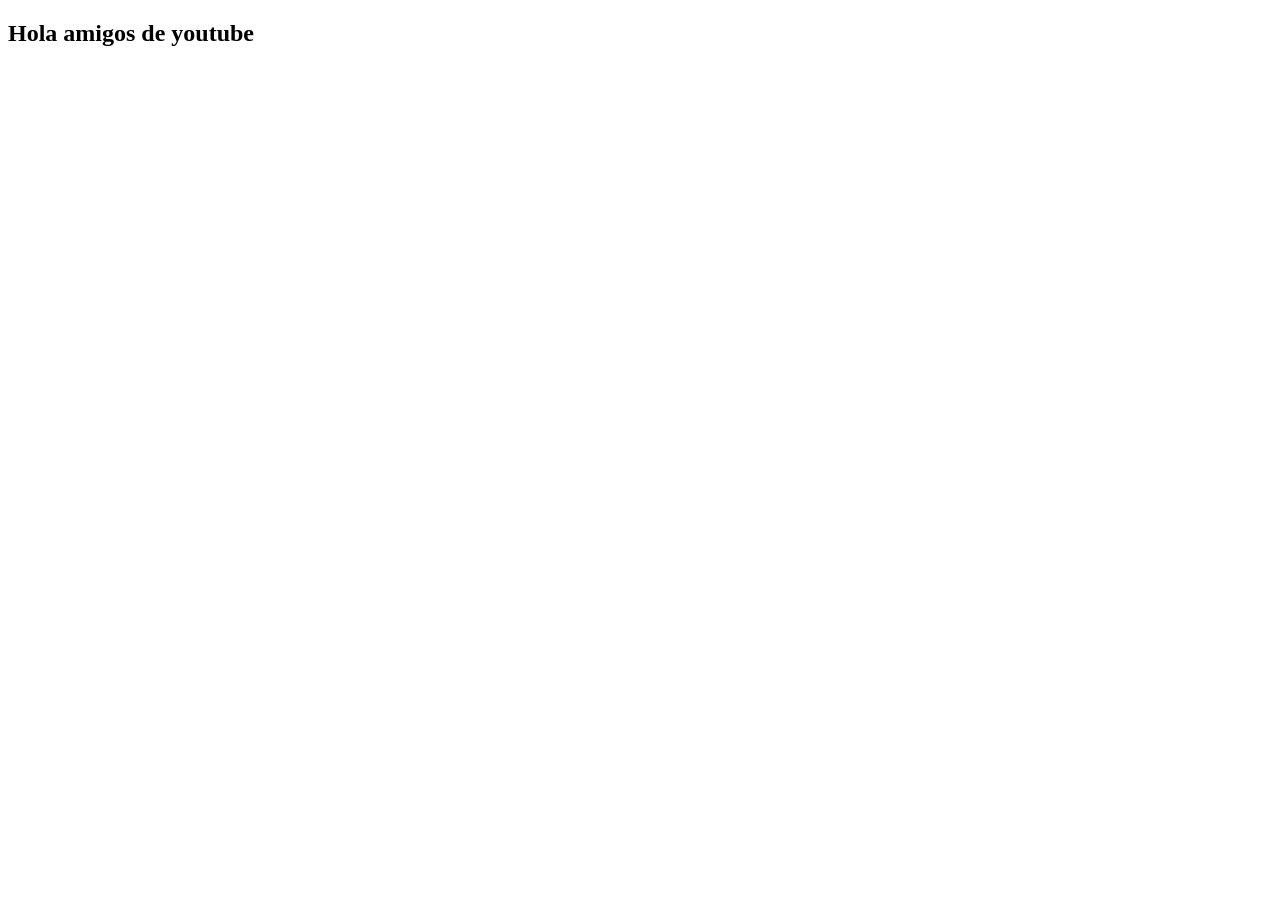
==== index.html @ e62cb34b "Subida del repositorio grupal!" ====
<!DOCTYPE html>
<html lang="en">
<head>
    <meta charset="UTF-8">
    <meta name="viewport" content="width=device-width, initial-scale=1.0">
    <title>Práctica 7</title>
</head>
<body>
    <h2>Hola amigos de youtube</h2>
</body>
</html>
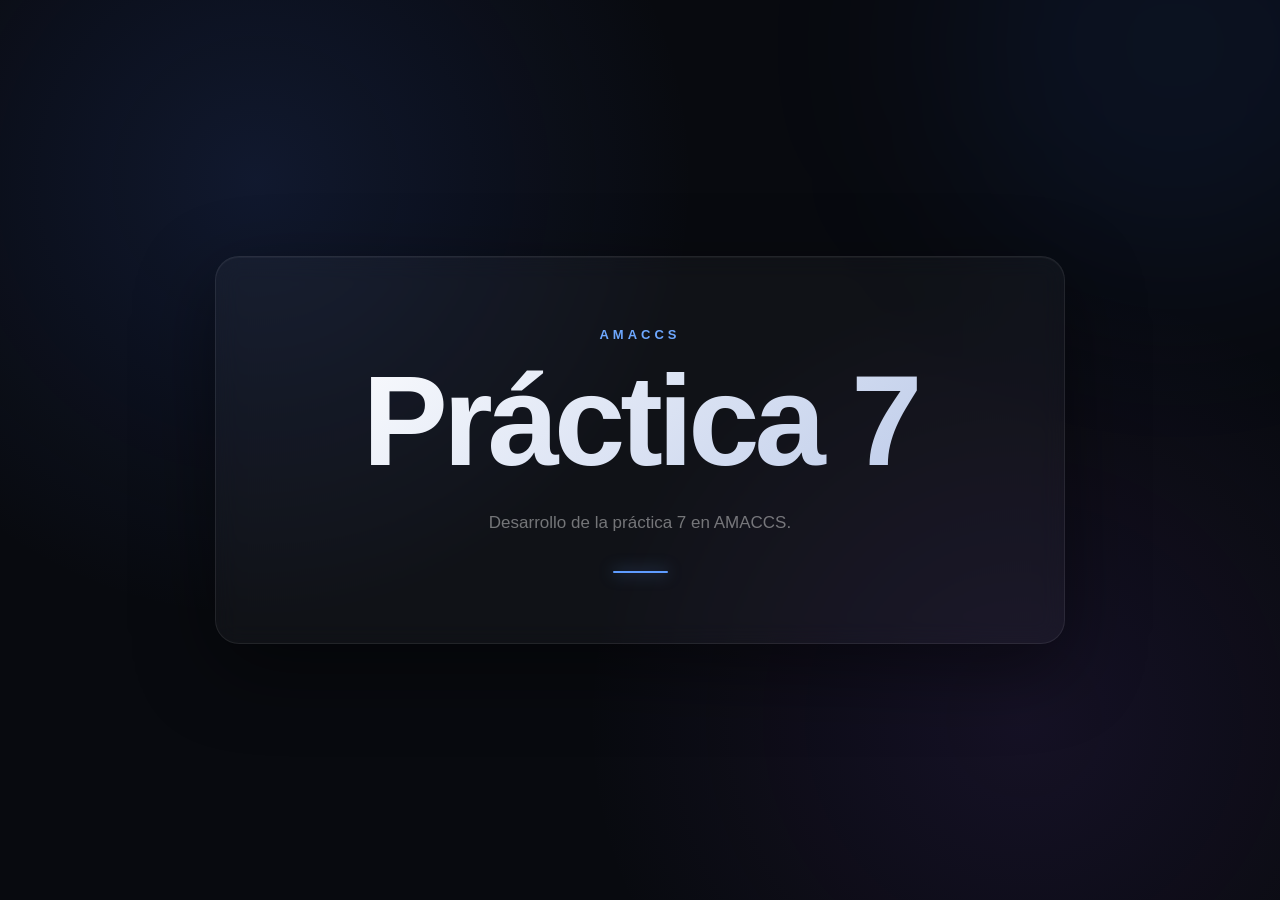
==== commit 61475774: "Página principal" ====
--- a/index.html
+++ b/index.html
@@ -1,11 +1,149 @@
 <!DOCTYPE html>
-<html lang="en">
+<html lang="es">
 <head>
     <meta charset="UTF-8">
     <meta name="viewport" content="width=device-width, initial-scale=1.0">
+
     <title>Práctica 7</title>
+
+    <style>
+        * {
+            margin: 0;
+            padding: 0;
+            box-sizing: border-box;
+        }
+
+        body {
+            min-height: 100vh;
+            display: flex;
+            align-items: center;
+            justify-content: center;
+
+            font-family: "Segoe UI", Arial, sans-serif;
+            color: #ffffff;
+
+            background:
+                radial-gradient(circle at 20% 20%, rgba(65, 105, 225, 0.15), transparent 35%),
+                radial-gradient(circle at 80% 80%, rgba(120, 70, 200, 0.12), transparent 35%),
+                #080a0f;
+
+            overflow: hidden;
+        }
+
+        /* Brillo decorativo */
+        body::before {
+            content: "";
+            position: absolute;
+            width: 450px;
+            height: 450px;
+            border-radius: 50%;
+
+            background: rgba(60, 120, 255, 0.08);
+            filter: blur(100px);
+
+            top: -180px;
+            right: -120px;
+        }
+
+        .container {
+            position: relative;
+            width: min(850px, 90%);
+            padding: 70px 60px;
+
+            text-align: center;
+
+            background: rgba(255, 255, 255, 0.035);
+            border: 1px solid rgba(255, 255, 255, 0.08);
+            border-radius: 24px;
+
+            box-shadow:
+                0 25px 80px rgba(0, 0, 0, 0.45),
+                inset 0 1px rgba(255, 255, 255, 0.04);
+
+            backdrop-filter: blur(12px);
+        }
+
+        .label {
+            margin-bottom: 18px;
+
+            font-size: 13px;
+            font-weight: 600;
+            letter-spacing: 4px;
+            text-transform: uppercase;
+
+            color: #6ea8ff;
+        }
+
+        h1 {
+            font-size: clamp(4rem, 10vw, 8rem);
+            line-height: 0.95;
+            font-weight: 700;
+            letter-spacing: -5px;
+
+            background: linear-gradient(
+                135deg,
+                #ffffff,
+                #b9c8e8
+            );
+
+            -webkit-background-clip: text;
+            -webkit-text-fill-color: transparent;
+        }
+
+        p {
+            margin-top: 28px;
+
+            font-size: 17px;
+            line-height: 1.6;
+
+            color: rgba(255, 255, 255, 0.42);
+        }
+
+        .line {
+            width: 55px;
+            height: 2px;
+
+            margin: 35px auto 0;
+
+            background: #5f9cff;
+            border-radius: 10px;
+
+            box-shadow: 0 0 15px rgba(95, 156, 255, 0.7);
+        }
+
+        @media (max-width: 600px) {
+            .container {
+                padding: 50px 25px;
+            }
+
+            h1 {
+                letter-spacing: -3px;
+            }
+
+            p {
+                font-size: 15px;
+            }
+        }
+    </style>
 </head>
+
 <body>
-    <h2>Hola amigos de youtube</h2>
+
+    <main class="container">
+
+        <div class="label">
+            AMACCS
+        </div>
+
+        <h1>Práctica 7</h1>
+
+        <p>
+            Desarrollo de la práctica 7 en AMACCS.
+        </p>
+
+        <div class="line"></div>
+
+    </main>
+
 </body>
 </html>
